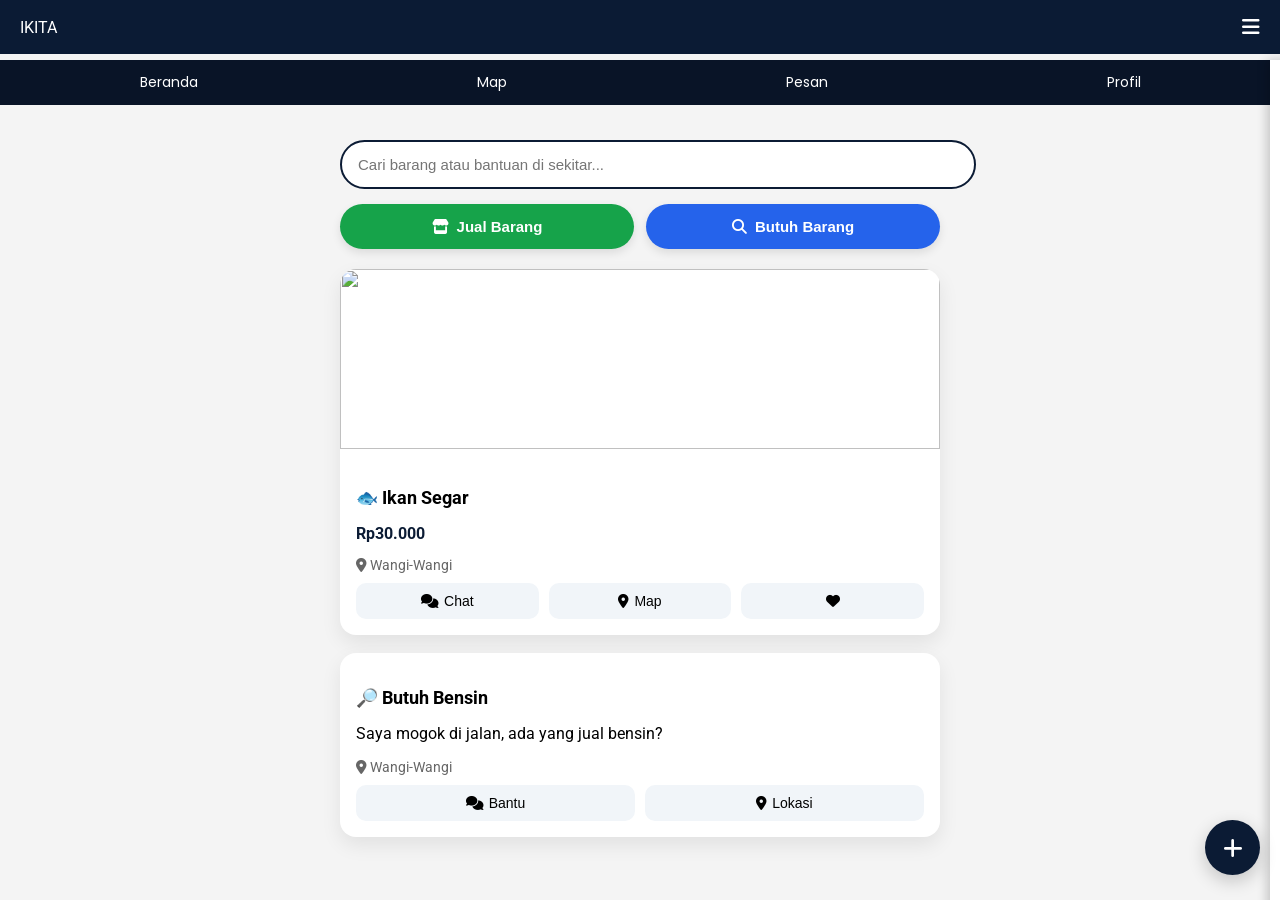
==== index.html @ 2cb3e595 "Update index.html" ====
<!DOCTYPE html>
<html lang="id">

<head>

<link rel="stylesheet" href="https://cdnjs.cloudflare.com/ajax/libs/font-awesome/6.5.0/css/all.min.css">

<meta charset="UTF-8">
<meta name="viewport" content="width=device-width, initial-scale=1.0">

<title>IKITA - Jual Beli Sekitar Kita</title>

<meta name="description" content="Platform jual beli lokal masyarakat Wakatobi">
<meta name="keywords" content="jual beli wakatobi, marketplace wakatobi, ikita">
<meta name="author" content="IKITA">

<link rel="stylesheet" href="style.css">

<link href="https://fonts.googleapis.com/css2?family=Poppins:wght@400;600;700&family=Roboto:wght@300;400;500&display=swap" rel="stylesheet">

</head>

<body>

<header>

<div class="header-top">

<div class="logo">IKITA</div>

<div class="menu-icon" onclick="toggleMenu()">
<i class="fa-solid fa-bars"></i>
</div>

</div>

<nav class="menu-scroll">

<a href="index.html">Beranda</a>
<a href="map.html">Map</a>
<a href="#">Pesan</a>
<a href="profil.html">Profil</a>

</nav>

</header>


<!-- MENU HAMBURGER -->

<div id="hamburgerMenu" class="hamburger-menu">

<h3>Menu</h3>
<a href="tentang.html">Tentang Kami</a>
<a href="kontak.html">Kontak Kami</a>
<a href="#">Bantuan</a>
<a href="#">Kebijakan Privasi</a>

<hr>

<h3>Ikuti Kami</h3>
<a href="#">Instagram</a>
<a href="#">Facebook</a>
<a href="#">TikTok</a>

</div>


<section class="home">

<!-- SEARCH -->

<div class="search-box">
<input type="text" placeholder="Cari barang atau bantuan di sekitar...">
</div>


<!-- TOMBOL POST -->

<div class="post-action">

<button class="jual-btn" onclick="showForm('jual')">
<i class="fa-solid fa-store"></i>
Jual Barang
</button>

<button class="cari-btn" onclick="showForm('cari')">
<i class="fa-solid fa-magnifying-glass"></i>
Butuh Barang
</button>

  </div>


<!-- STATUS POST -->

<div class="post-box" id="postBox" style="display:none;">

<textarea id="postText" placeholder="Tulis apa yang ingin kamu jual atau cari..."></textarea>

<input type="file">

<button class="post-btn">
<i class="fa-solid fa-paper-plane"></i>
Posting
</button>

</div>


<!-- FEED POST -->

<div class="feed">


<div class="product-card">

<img src="gallery/contoh.jpg">

<div class="product-info">

<h3>🐟 Ikan Segar</h3>

<p class="price">Rp30.000</p>

<p class="location">
<i class="fa-solid fa-location-dot"></i>
Wangi-Wangi
</p>

<div class="product-action">

<button class="chat">
<i class="fa-solid fa-comments"></i>
Chat
</button>

<button class="map">
<i class="fa-solid fa-location-dot"></i>
Map
</button>

<button class="love">
<i class="fa-solid fa-heart"></i>
</button>

</div>

</div>

</div>


<div class="product-card">

<div class="product-info">

<h3>🔎 Butuh Bensin</h3>

<p>Saya mogok di jalan, ada yang jual bensin?</p>

<p class="location">
<i class="fa-solid fa-location-dot"></i>
Wangi-Wangi
</p>

<div class="product-action">

<button class="chat">
<i class="fa-solid fa-comments"></i>
Bantu
</button>

<button class="map">
<i class="fa-solid fa-location-dot"></i>
Lokasi
</button>

</div>

</div>

</div>

</div>

</section>


<script src="script.js"></script>
<div class="float-post" onclick="showForm('jual')">
<i class="fa-solid fa-plus"></i>
</div>
  
</body>

                                                                      </html>
---- style.css ----
/* =========================
HOME CONTAINER
========================= */

.home{
padding:20px;
max-width:600px;
margin:auto;
}


/* =========================
SEARCH BOX MODERN
========================= */

.search-box input{
width:100%;
padding:14px 16px;
border-radius:25px;
border:2px solid #0b1b34;
font-size:15px;
margin-bottom:15px;
background:white;
}


/* =========================
POST ACTION BUTTON
========================= */

.post-action{
display:flex;
gap:12px;
margin-bottom:20px;
}

.post-action button{
flex:1;
padding:14px;
border:none;
border-radius:25px;
font-size:15px;
font-weight:600;
display:flex;
align-items:center;
justify-content:center;
gap:8px;
cursor:pointer;
transition:0.2s;
box-shadow:0 4px 10px rgba(0,0,0,0.1);
}

.post-action button:hover{
transform:scale(1.03);
}

.jual-btn{
background:#16a34a;
color:white;
}

.cari-btn{
background:#2563eb;
color:white;
}


/* =========================
FEED
========================= */

.feed{
display:flex;
flex-direction:column;
gap:18px;
}


/* =========================
CARD PRODUK MODERN
========================= */

.product-card{
background:white;
border-radius:16px;
overflow:hidden;
box-shadow:0 8px 20px rgba(0,0,0,0.08);
transition:0.2s;
}

.product-card:hover{
transform:translateY(-3px);
}

.product-card img{
width:100%;
height:180px;
object-fit:cover;
}

.product-info{
padding:16px;
}

.product-info h3{
font-size:18px;
margin-bottom:5px;
}

.price{
font-size:16px;
color:#0b1b34;
font-weight:bold;
margin-bottom:5px;
}

.location{
font-size:14px;
color:#666;
margin-bottom:10px;
}


/* =========================
ACTION BUTTON
========================= */

.product-action{
display:flex;
gap:10px;
}

.product-action button{
flex:1;
border:none;
padding:10px;
border-radius:10px;
background:#f1f5f9;
font-size:14px;
cursor:pointer;
display:flex;
align-items:center;
justify-content:center;
gap:5px;
}

.product-action button:hover{
background:#e2e8f0;
}


/* =========================
FLOATING POST BUTTON
========================= */

.float-post{
position:fixed;
bottom:25px;
right:20px;
width:55px;
height:55px;
background:#0b1b34;
color:white;
border-radius:50%;
display:flex;
align-items:center;
justify-content:center;
font-size:22px;
box-shadow:0 6px 18px rgba(0,0,0,0.2);
cursor:pointer;
z-index:9999;
}

/*header*/

header{
background:#0b1b34;
color:white;
position:fixed;
top:0;
left:0;
width:100%;
z-index:9999;
}

.header-top{
display:flex;
justify-content:space-between;
align-items:center;
padding:15px 20px;
}

.menu-scroll{
display:flex;
justify-content:space-around;
background:#091427;
}

.menu-scroll a{
color:white;
text-decoration:none;
padding:12px;
}

body{
margin:0;
padding-top:120px;
background:#f4f4f4;
font-family:'Roboto',sans-serif;
  }

/* =========================
MENU SCROLL FIX
========================= */

.menu-scroll{
display:flex;
justify-content:space-around;
align-items:center;
background:#091427;
position:fixed;
top:60px;
left:0;
width:100%;
z-index:9998;
}

.menu-scroll a{
color:white;
text-decoration:none;
font-family:'Poppins',sans-serif;
font-size:14px;
padding:12px 10px;
}

.menu-scroll a:hover{
color:#4da3ff;
}


/* =========================
HAMBURGER MENU
========================= */

.menu-icon{
font-size:20px;
cursor:pointer;
color:white;
}

.hamburger-menu{
position:fixed;
top:60px;
right:-250px;
width:220px;
height:100%;
background:white;
box-shadow:-3px 0 10px rgba(0,0,0,0.2);
padding:20px;
display:flex;
flex-direction:column;
gap:12px;
transition:0.3s;
z-index:9999;
}

.hamburger-menu.show{
right:0;
}

.hamburger-menu a{
text-decoration:none;
color:#0b1b34;
font-size:14px;
  }
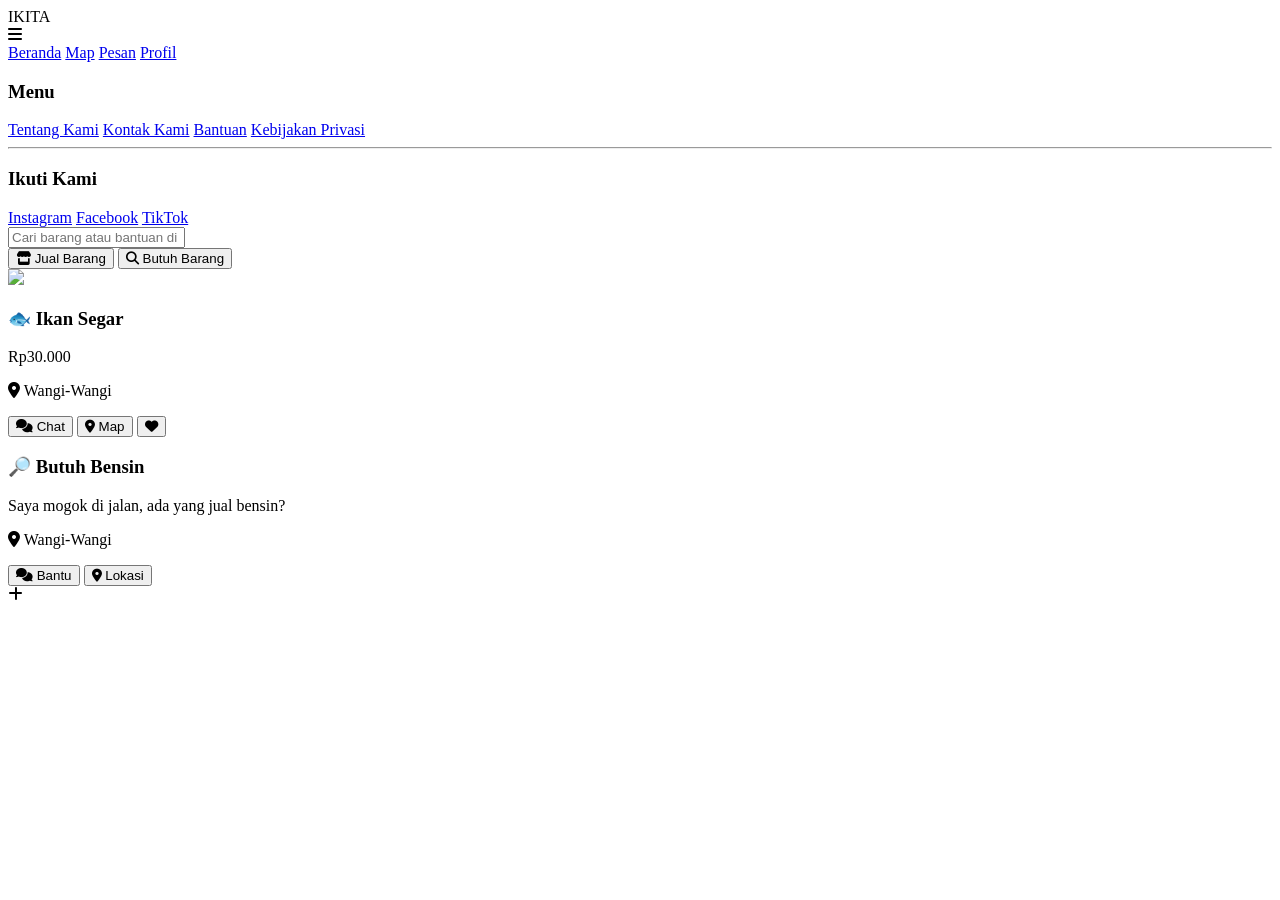
==== commit 74477119: "Update index.html" ====
--- a/index.html
+++ b/index.html
@@ -14,7 +14,7 @@
 <meta name="keywords" content="jual beli wakatobi, marketplace wakatobi, ikita">
 <meta name="author" content="IKITA">
 
-<link rel="stylesheet" href="style.css">
+<link rel="stylesheet" href="css/style.css">
 
 <link href="https://fonts.googleapis.com/css2?family=Poppins:wght@400;600;700&family=Roboto:wght@300;400;500&display=swap" rel="stylesheet">
 
@@ -187,11 +187,8 @@
 </section>
 
 
-<script src="script.js"></script>
+<script src="js/script.js"></script>
 <div class="float-post" onclick="showForm('jual')">
 <i class="fa-solid fa-plus"></i>
-</div>
-  
-</body>
-
-                                                                      </html>
+</div> 
+</body>                                                                     </html>
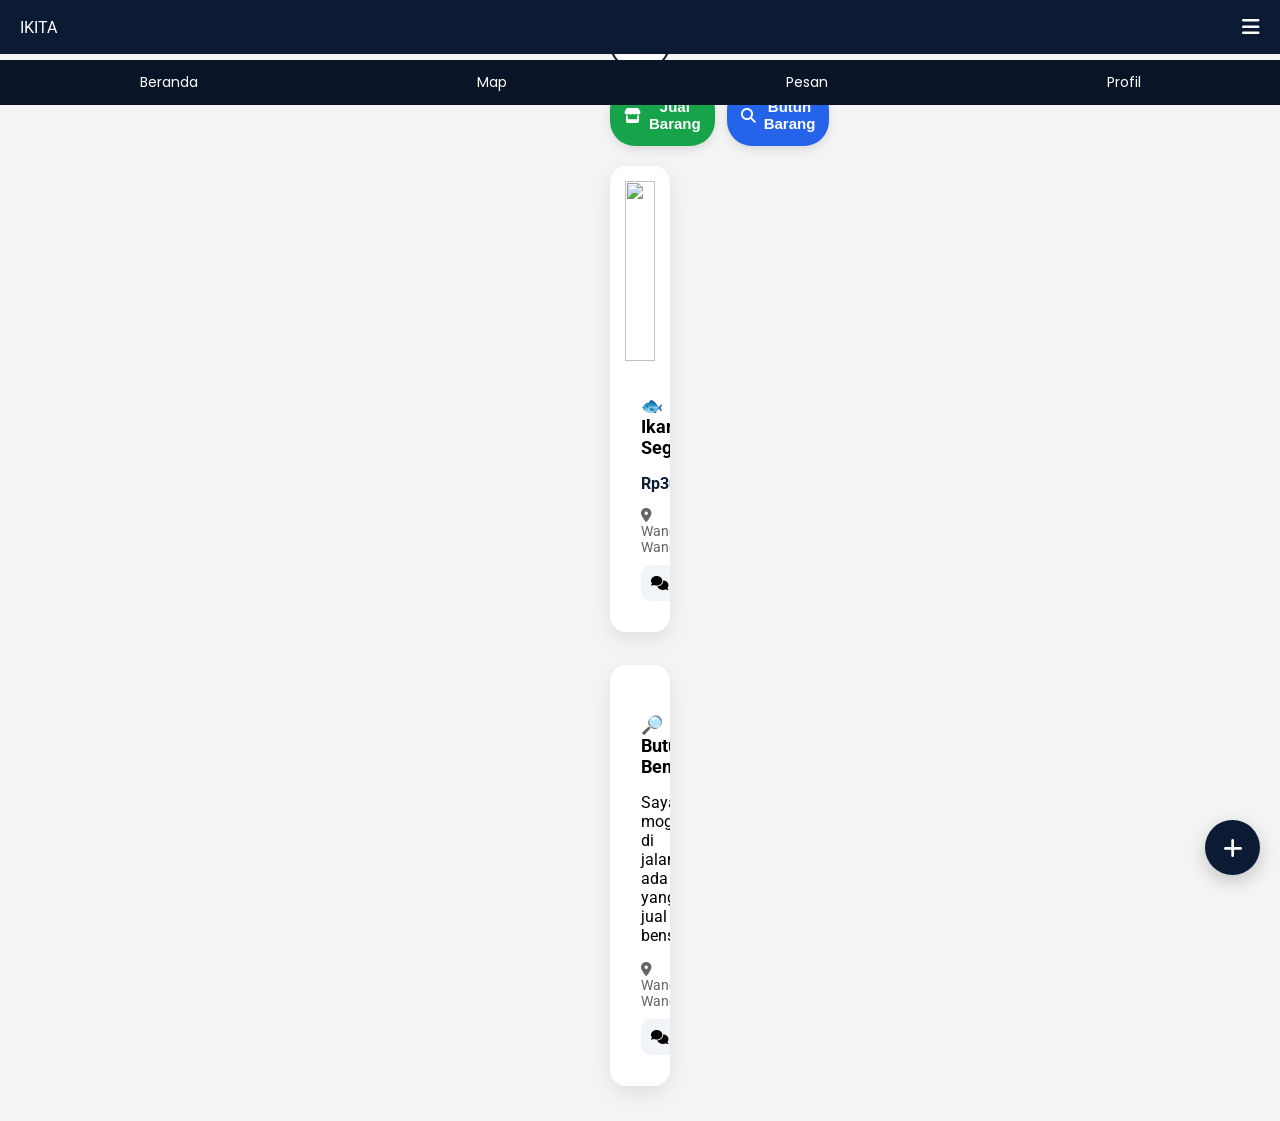
==== commit de0530fb: "Update index.html" ====
--- a/index.html
+++ b/index.html
@@ -3,6 +3,8 @@
 
 <head>
 
+<meta name="viewport" content="width=device-width, initial-scale=1.0">
+  
 <link rel="stylesheet" href="https://cdnjs.cloudflare.com/ajax/libs/font-awesome/6.5.0/css/all.min.css">
 
 <meta charset="UTF-8">
@@ -71,8 +73,7 @@
 <!-- SEARCH -->
 
 <div class="search-box">
-<input type="text" placeholder="Cari barang atau bantuan di sekitar...">
-</div>
+<input type="text" placeholder="Cari barang atau bantuan di sekitar..." onkeyup="searchItem()">
 
 
 <!-- TOMBOL POST -->
@@ -186,8 +187,11 @@
 
 </section>
 
-
-<script src="js/script.js"></script>
+<script src="js/menu.js"></script>
+<script src="js/scroll.js"></script>
+<script src="js/post.js"></script>
+<script src="js/market.js"></script>
+  
 <div class="float-post" onclick="showForm('jual')">
 <i class="fa-solid fa-plus"></i>
 </div> 
--- a/css/style.css
+++ b/css/style.css
@@ -0,0 +1,377 @@
+/* ===== MOBILE FIX ===== */
+
+html, body{
+margin:0;
+padding:0;
+max-width:100%;
+overflow-x:hidden;
+font-family: Arial, sans-serif;
+background:#f4f6f8;
+}
+
+/* semua elemen ikut ukuran layar */
+*{
+box-sizing:border-box;
+}
+
+/* container utama */
+.container{
+width:100%;
+max-width:500px;
+margin:auto;
+padding:10px;
+}
+
+/* gambar agar tidak keluar layar */
+img{
+max-width:100%;
+height:auto;
+display:block;
+}
+
+/* input dan textarea */
+input, textarea{
+width:100%;
+padding:12px;
+border-radius:10px;
+border:1px solid #ddd;
+font-size:16px;
+}
+
+/* tombol */
+button{
+border:none;
+border-radius:12px;
+padding:10px 16px;
+font-size:15px;
+cursor:pointer;
+}
+
+/* feed */
+.feed{
+width:100%;
+}
+
+/* card posting */
+.product-card{
+background:white;
+border-radius:15px;
+padding:15px;
+margin-bottom:15px;
+box-shadow:0 4px 10px rgba(0,0,0,0.08);
+}
+
+/* tombol aksi */
+.product-action{
+display:flex;
+gap:10px;
+margin-top:10px;
+}
+
+.product-action button{
+flex:1;
+background:#f1f3f6;
+}
+
+/* =========================
+HOME CONTAINER
+========================= */
+
+.home{
+padding:20px;
+max-width:100px;
+margin:auto;
+}
+
+
+/* =========================
+SEARCH BOX MODERN
+========================= */
+
+.search-box input{
+width:100%;
+padding:14px 16px;
+border-radius:25px;
+border:2px solid #0b1b34;
+font-size:15px;
+margin-bottom:15px;
+background:white;
+}
+
+
+/* =========================
+POST ACTION BUTTON
+========================= */
+
+.post-action{
+display:flex;
+gap:12px;
+margin-bottom:20px;
+}
+
+.post-action button{
+flex:1;
+padding:14px;
+border:none;
+border-radius:25px;
+font-size:15px;
+font-weight:600;
+display:flex;
+align-items:center;
+justify-content:center;
+gap:8px;
+cursor:pointer;
+transition:0.2s;
+box-shadow:0 4px 10px rgba(0,0,0,0.1);
+}
+
+.post-action button:hover{
+transform:scale(1.03);
+}
+
+.jual-btn{
+background:#16a34a;
+color:white;
+}
+
+.cari-btn{
+background:#2563eb;
+color:white;
+}
+
+
+/* =========================
+FEED
+========================= */
+
+.feed{
+display:flex;
+flex-direction:column;
+gap:18px;
+}
+
+
+/* =========================
+CARD PRODUK MODERN
+========================= */
+
+.product-card{
+background:white;
+border-radius:16px;
+overflow:hidden;
+box-shadow:0 8px 20px rgba(0,0,0,0.08);
+transition:0.2s;
+}
+
+.product-card:hover{
+transform:translateY(-3px);
+}
+
+.product-card img{
+width:100%;
+height:180px;
+object-fit:cover;
+}
+
+.product-info{
+padding:16px;
+}
+
+.product-info h3{
+font-size:18px;
+margin-bottom:5px;
+}
+
+.price{
+font-size:16px;
+color:#0b1b34;
+font-weight:bold;
+margin-bottom:5px;
+}
+
+.location{
+font-size:14px;
+color:#666;
+margin-bottom:10px;
+}
+
+
+/* =========================
+ACTION BUTTON
+========================= */
+
+.product-action{
+display:flex;
+gap:10px;
+}
+
+.product-action button{
+flex:1;
+border:none;
+padding:10px;
+border-radius:10px;
+background:#f1f5f9;
+font-size:14px;
+cursor:pointer;
+display:flex;
+align-items:center;
+justify-content:center;
+gap:5px;
+}
+
+.product-action button:hover{
+background:#e2e8f0;
+}
+
+
+/* =========================
+FLOATING POST BUTTON
+========================= */
+
+.float-post{
+position:fixed;
+bottom:25px;
+right:20px;
+width:55px;
+height:55px;
+background:#0b1b34;
+color:white;
+border-radius:50%;
+display:flex;
+align-items:center;
+justify-content:center;
+font-size:22px;
+box-shadow:0 6px 18px rgba(0,0,0,0.2);
+cursor:pointer;
+z-index:9999;
+}
+
+/*header*/
+
+header{
+background:#0b1b34;
+color:white;
+position:fixed;
+top:0;
+left:0;
+width:100%;
+z-index:9999;
+}
+
+.header-top{
+display:flex;
+justify-content:space-between;
+align-items:center;
+padding:15px 20px;
+}
+
+.menu-scroll{
+display:flex;
+justify-content:space-around;
+background:#091427;
+}
+
+.menu-scroll a{
+color:white;
+text-decoration:none;
+padding:12px;
+}
+
+body{
+margin:0;
+padding-top:120px;
+background:#f4f4f4;
+font-family:'Roboto',sans-serif;
+  }
+
+/* =========================
+MENU SCROLL FIX
+========================= */
+
+.menu-scroll{
+display:flex;
+justify-content:space-around;
+align-items:center;
+background:#091427;
+position:fixed;
+top:60px;
+left:0;
+width:100%;
+z-index:9998;
+}
+
+.menu-scroll a{
+color:white;
+text-decoration:none;
+font-family:'Poppins',sans-serif;
+font-size:14px;
+padding:12px 10px;
+}
+
+.menu-scroll a:hover{
+color:#4da3ff;
+}
+
+
+/* =========================
+HAMBURGER MENU
+========================= */
+
+.menu-icon{
+font-size:20px;
+cursor:pointer;
+color:white;
+}
+
+.hamburger-menu{
+position:fixed;
+top:60px;
+right:-250px;
+width:220px;
+height:100%;
+background:white;
+box-shadow:-3px 0 10px rgba(0,0,0,0.2);
+padding:20px;
+display:flex;
+flex-direction:column;
+gap:12px;
+transition:0.3s;
+z-index:9999;
+}
+
+.hamburger-menu.show{
+right:0;
+}
+
+.hamburger-menu a{
+text-decoration:none;
+color:#0b1b34;
+font-size:14px;
+  }
+
+.love.liked{
+color:red;
+  }
+
+html, body{
+overflow-x: hidden;
+max-width: 100%;
+}
+
+*{
+box-sizing: border-box;
+}
+
+img{
+max-width:100%;
+height:auto;
+}
+
+input, textarea{
+width:100%;
+  }
+
+body{
+margin:0;
+padding:0;
+}
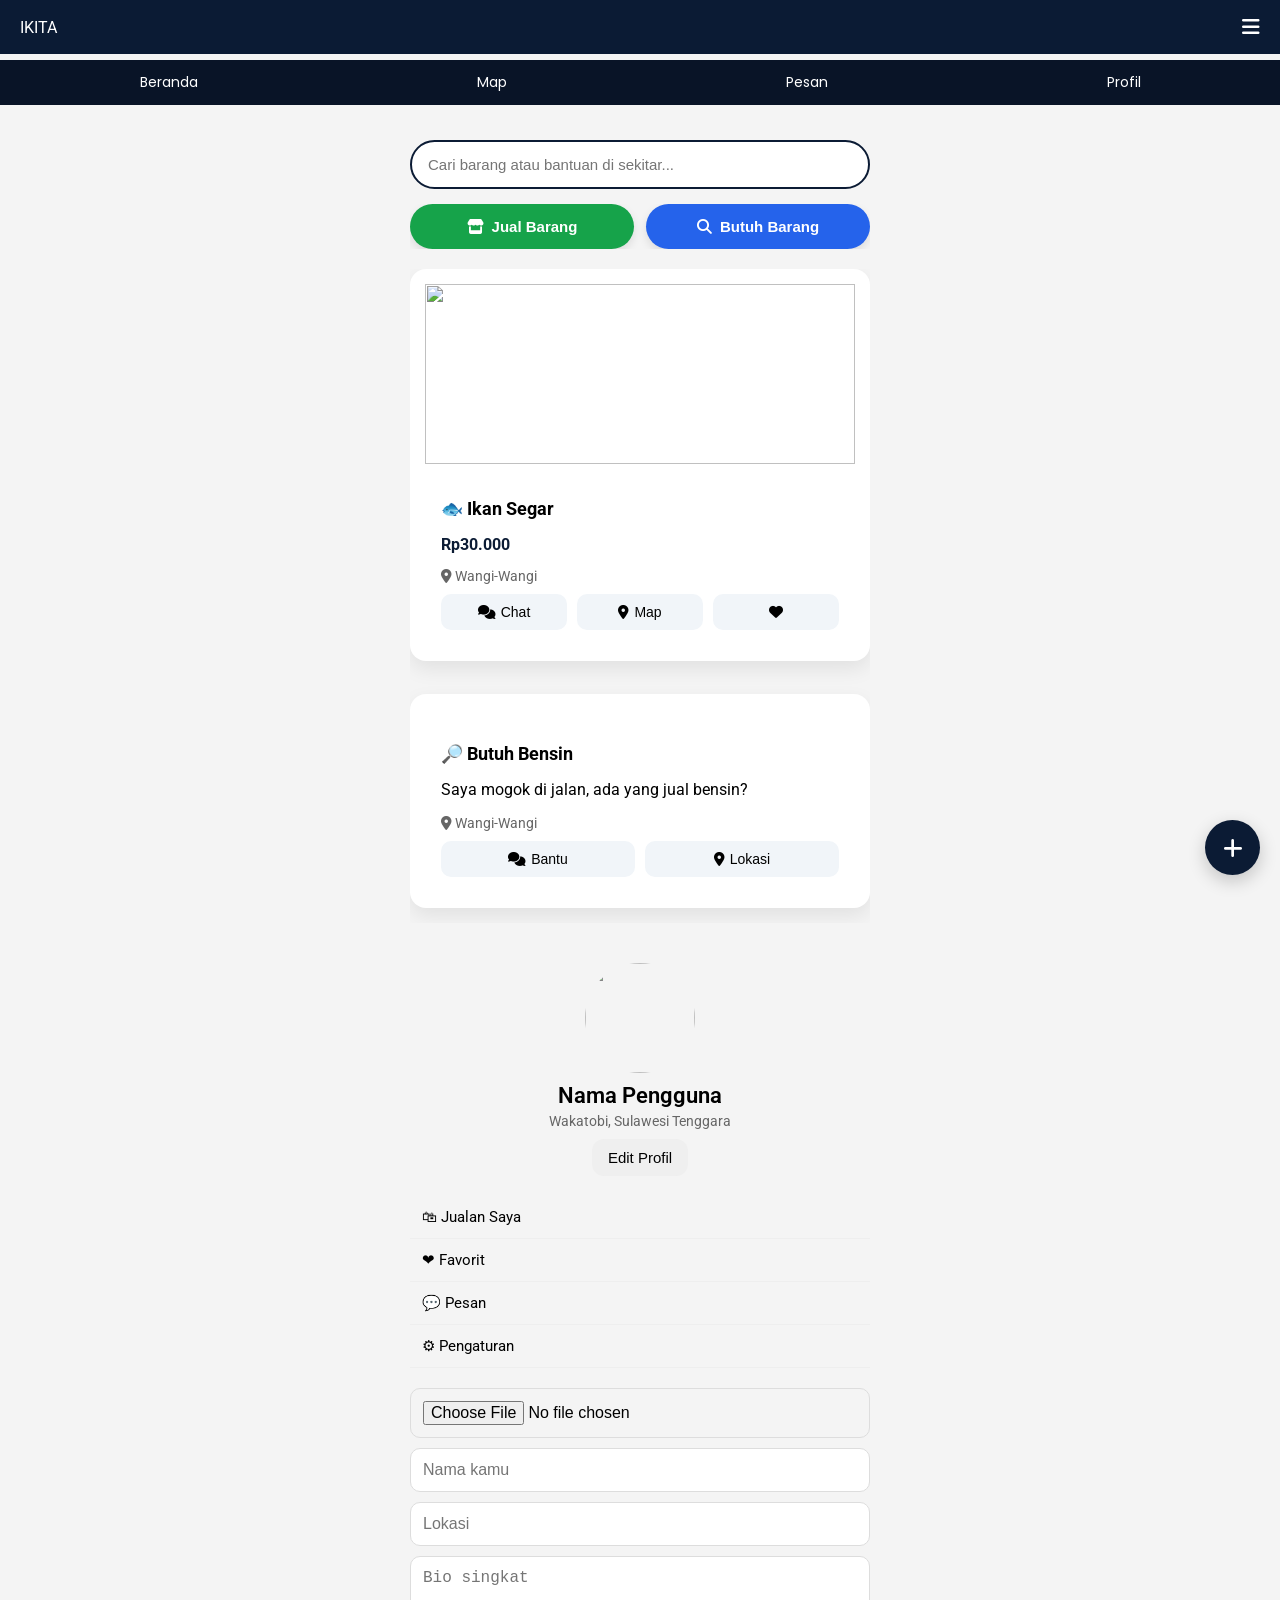
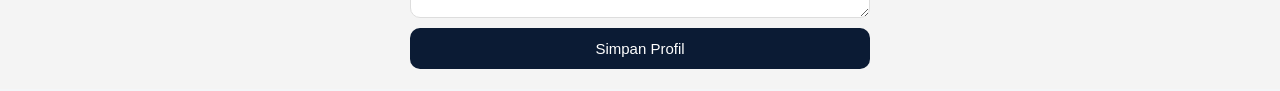
==== commit 8011c04c: "Update index.html" ====
--- a/index.html
+++ b/index.html
@@ -99,14 +99,16 @@
 
 <textarea id="postText" placeholder="Tulis apa yang ingin kamu jual atau cari..."></textarea>
 
-<input type="file">
-
-<button class="post-btn">
+<input type="file" id="postImage" accept="image/*" onchange="previewImage()">
+
+<img id="previewImg" style="display:none; width:100%; margin-top:10px; border-radius:10px;">
+
+<button class="post-btn" onclick="postingStatus()">
 <i class="fa-solid fa-paper-plane"></i>
 Posting
 </button>
 
-</div>
+  </div>
 
 
 <!-- FEED POST -->
@@ -196,3 +198,43 @@
 <i class="fa-solid fa-plus"></i>
 </div> 
 </body>                                                                     </html>
+
+<!--PROFIL-->
+
+<div class="profile-container">
+
+<div class="profile-header">
+
+<img src="gallery/profile.jpg" class="profile-photo">
+
+<div class="profile-name">Nama Pengguna</div>
+<div class="profile-location">Wakatobi, Sulawesi Tenggara</div>
+
+<button>Edit Profil</button>
+
+</div>
+
+<div class="profile-menu">
+
+<div>🛍 Jualan Saya</div>
+<div>❤ Favorit</div>
+<div>💬 Pesan</div>
+<div>⚙ Pengaturan</div>
+
+</div>
+
+<div class="profile-form">
+
+<input type="file">
+
+<input type="text" placeholder="Nama kamu">
+
+<input type="text" placeholder="Lokasi">
+
+<textarea placeholder="Bio singkat"></textarea>
+
+<button>Simpan Profil</button>
+
+</div>
+
+</div>
--- a/css/style.css
+++ b/css/style.css
@@ -1,3 +1,4 @@
+
 /* ===== MOBILE FIX ===== */
 
 html, body{
@@ -79,7 +80,8 @@
 
 .home{
 padding:20px;
-max-width:100px;
+width:100%;
+max-width:500px;
 margin:auto;
 }
 
@@ -371,7 +373,143 @@
 width:100%;
   }
 
-body{
-margin:0;
-padding:0;
-}
+/* =========================
+ANTI GESER KIRI KANAN FIX
+========================= */
+
+/* paksa semua elemen tidak lebih lebar dari layar */
+html, body{
+width:100%;
+max-width:100%;
+overflow-x:hidden;
+}
+
+/* semua elemen ikut batas layar */
+*,
+*::before,
+*::after{
+max-width:100%;
+}
+
+/* pastikan flex tidak keluar layar */
+.feed,
+.post-action,
+.product-action{
+width:100%;
+overflow:hidden;
+}
+
+/* header dan menu jangan melebihi layar */
+header,
+.menu-scroll{
+max-width:100%;
+overflow:hidden;
+}
+
+/* gambar tidak boleh memaksa lebar */
+img{
+max-width:100%;
+height:auto;
+display:block;
+}
+
+/* cegah tombol membuat overflow */
+button{
+max-width:100%;
+}
+
+/* cegah card keluar layar */
+.product-card{
+width:100%;
+max-width:100%;
+  }
+
+/*PROFIL*/
+
+.profile-card{
+background:white;
+padding:20px;
+border-radius:15px;
+box-shadow:0 4px 10px rgba(0,0,0,0.08);
+text-align:center;
+}
+
+.profile-photo{
+width:100px;
+height:100px;
+border-radius:50%;
+object-fit:cover;
+margin-bottom:10px;
+}
+
+/* =========================
+PROFILE PAGE
+========================= */
+
+.profile-container{
+max-width:500px;
+margin:auto;
+padding:20px;
+}
+
+.profile-header{
+text-align:center;
+margin-bottom:20px;
+}
+
+.profile-photo{
+width:110px;
+height:110px;
+border-radius:50%;
+object-fit:cover;
+margin:auto;
+display:block;
+margin-bottom:10px;
+}
+
+.profile-name{
+font-size:22px;
+font-weight:600;
+margin-bottom:5px;
+}
+
+.profile-location{
+color:#666;
+font-size:14px;
+margin-bottom:10px;
+}
+
+.profile-menu{
+margin-top:20px;
+}
+
+.profile-menu div{
+padding:12px;
+border-bottom:1px solid #eee;
+font-size:15px;
+display:flex;
+gap:10px;
+align-items:center;
+}
+
+.profile-form{
+margin-top:20px;
+display:flex;
+flex-direction:column;
+gap:10px;
+}
+
+.profile-form input,
+.profile-form textarea{
+width:100%;
+padding:12px;
+border-radius:10px;
+border:1px solid #ddd;
+}
+
+.profile-form button{
+background:#0b1b34;
+color:white;
+padding:12px;
+border-radius:10px;
+}
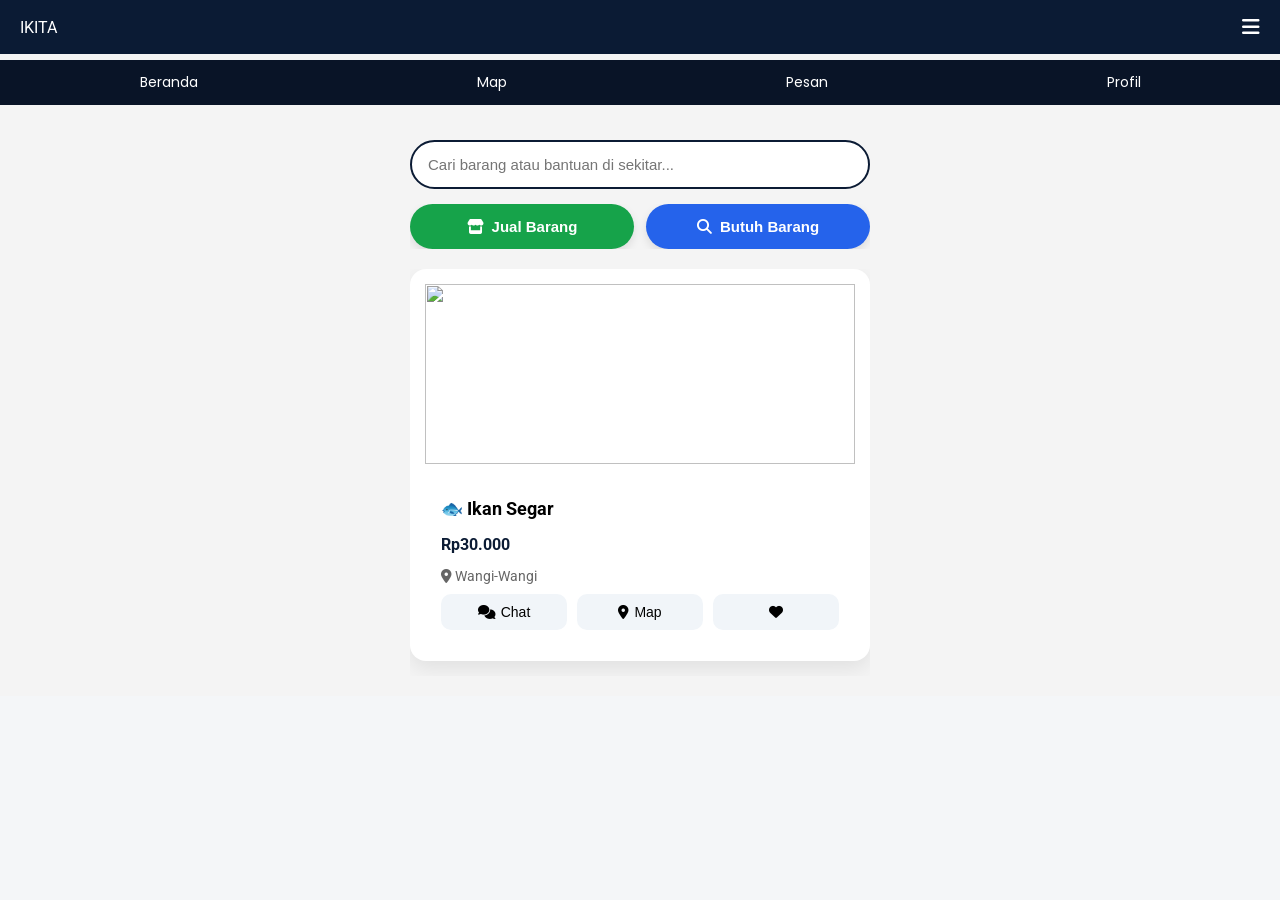
==== commit 89505aac: "Update index.html" ====
--- a/index.html
+++ b/index.html
@@ -3,12 +3,11 @@
 
 <head>
 
+<meta charset="UTF-8">
+
 <meta name="viewport" content="width=device-width, initial-scale=1.0">
-  
+
 <link rel="stylesheet" href="https://cdnjs.cloudflare.com/ajax/libs/font-awesome/6.5.0/css/all.min.css">
-
-<meta charset="UTF-8">
-<meta name="viewport" content="width=device-width, initial-scale=1.0">
 
 <title>IKITA - Jual Beli Sekitar Kita</title>
 
@@ -73,8 +72,8 @@
 <!-- SEARCH -->
 
 <div class="search-box">
+
 <input type="text" placeholder="Cari barang atau bantuan di sekitar..." onkeyup="searchItem()">
-
 
 <!-- TOMBOL POST -->
 
@@ -90,7 +89,7 @@
 Butuh Barang
 </button>
 
-  </div>
+</div>
 
 
 <!-- STATUS POST -->
@@ -108,13 +107,12 @@
 Posting
 </button>
 
-  </div>
+</div>
 
 
 <!-- FEED POST -->
 
 <div class="feed">
-
 
 <div class="product-card">
 
@@ -153,88 +151,16 @@
 
 </div>
 
-
-<div class="product-card">
-
-<div class="product-info">
-
-<h3>🔎 Butuh Bensin</h3>
-
-<p>Saya mogok di jalan, ada yang jual bensin?</p>
-
-<p class="location">
-<i class="fa-solid fa-location-dot"></i>
-Wangi-Wangi
-</p>
-
-<div class="product-action">
-
-<button class="chat">
-<i class="fa-solid fa-comments"></i>
-Bantu
-</button>
-
-<button class="map">
-<i class="fa-solid fa-location-dot"></i>
-Lokasi
-</button>
-
-</div>
-
-</div>
-
 </div>
 
 </div>
 
 </section>
 
-<script src="js/menu.js"></script>
-<script src="js/scroll.js"></script>
-<script src="js/post.js"></script>
-<script src="js/market.js"></script>
-  
-<div class="float-post" onclick="showForm('jual')">
-<i class="fa-solid fa-plus"></i>
-</div> 
-</body>                                                                     </html>
 
-<!--PROFIL-->
+<!-- SCRIPT WEBSITE -->
+<script src="js/script.js"></script>
 
-<div class="profile-container">
+</body>
 
-<div class="profile-header">
-
-<img src="gallery/profile.jpg" class="profile-photo">
-
-<div class="profile-name">Nama Pengguna</div>
-<div class="profile-location">Wakatobi, Sulawesi Tenggara</div>
-
-<button>Edit Profil</button>
-
-</div>
-
-<div class="profile-menu">
-
-<div>🛍 Jualan Saya</div>
-<div>❤ Favorit</div>
-<div>💬 Pesan</div>
-<div>⚙ Pengaturan</div>
-
-</div>
-
-<div class="profile-form">
-
-<input type="file">
-
-<input type="text" placeholder="Nama kamu">
-
-<input type="text" placeholder="Lokasi">
-
-<textarea placeholder="Bio singkat"></textarea>
-
-<button>Simpan Profil</button>
-
-</div>
-
-</div>
+  </html>
--- a/css/style.css
+++ b/css/style.css
@@ -424,92 +424,93 @@
 max-width:100%;
   }
 
-/*PROFIL*/
+/* =========================
+IKITA PROFILE LAYOUT FIX
+========================= */
+
+/* area halaman profil */
+.profil,
+.profil-menu,
+.profile-card,
+.profile-container{
+background:transparent;
+}
+
+/* jarak antar bagian profil */
+.profil{
+margin-top:10px;
+}
+
+.profil-menu{
+margin-top:15px;
+}
 
 .profile-card{
+margin-top:15px;
+}
+
+.profile-container{
+margin-top:20px;
+}
+
+/* card profil utama */
+.profil-card{
+background:linear-gradient(135deg,#0b1b34,#1e3a5f);
+border-radius:20px;
+color:white;
+box-shadow:0 10px 25px rgba(0,0,0,0.15);
+}
+
+/* menu profil terlihat seperti card */
+.profil-menu{
+background:white;
+box-shadow:0 8px 20px rgba(0,0,0,0.08);
+border-radius:18px;
+}
+
+/* item menu */
+.menu-item{
+transition:0.2s;
+}
+
+.menu-item:hover{
+background:#f1f5f9;
+}
+
+/* card edit profil */
+.profile-card{
+background:white;
+box-shadow:0 10px 25px rgba(0,0,0,0.08);
+}
+
+/* container profil bawah */
+.profile-container{
 background:white;
 padding:20px;
-border-radius:15px;
-box-shadow:0 4px 10px rgba(0,0,0,0.08);
-text-align:center;
-}
-
+border-radius:20px;
+box-shadow:0 10px 25px rgba(0,0,0,0.08);
+}
+
+/* foto profil */
+.profil-foto,
 .profile-photo{
-width:100px;
-height:100px;
-border-radius:50%;
-object-fit:cover;
-margin-bottom:10px;
-}
-
-/* =========================
-PROFILE PAGE
-========================= */
-
+background:white;
+}
+
+/* animasi muncul */
+.profil-card,
+.profile-card,
 .profile-container{
-max-width:500px;
-margin:auto;
-padding:20px;
-}
-
-.profile-header{
-text-align:center;
-margin-bottom:20px;
-}
-
-.profile-photo{
-width:110px;
-height:110px;
-border-radius:50%;
-object-fit:cover;
-margin:auto;
-display:block;
-margin-bottom:10px;
-}
-
-.profile-name{
-font-size:22px;
-font-weight:600;
-margin-bottom:5px;
-}
-
-.profile-location{
-color:#666;
-font-size:14px;
-margin-bottom:10px;
-}
-
-.profile-menu{
-margin-top:20px;
-}
-
-.profile-menu div{
-padding:12px;
-border-bottom:1px solid #eee;
-font-size:15px;
-display:flex;
-gap:10px;
-align-items:center;
-}
-
-.profile-form{
-margin-top:20px;
-display:flex;
-flex-direction:column;
-gap:10px;
-}
-
-.profile-form input,
-.profile-form textarea{
-width:100%;
-padding:12px;
-border-radius:10px;
-border:1px solid #ddd;
-}
-
-.profile-form button{
-background:#0b1b34;
-color:white;
-padding:12px;
-border-radius:10px;
-}
+animation:profileFade 0.4s ease;
+}
+
+@keyframes profileFade{
+from{
+opacity:0;
+transform:translateY(10px);
+}
+to{
+opacity:1;
+transform:translateY(0);
+}
+  }
